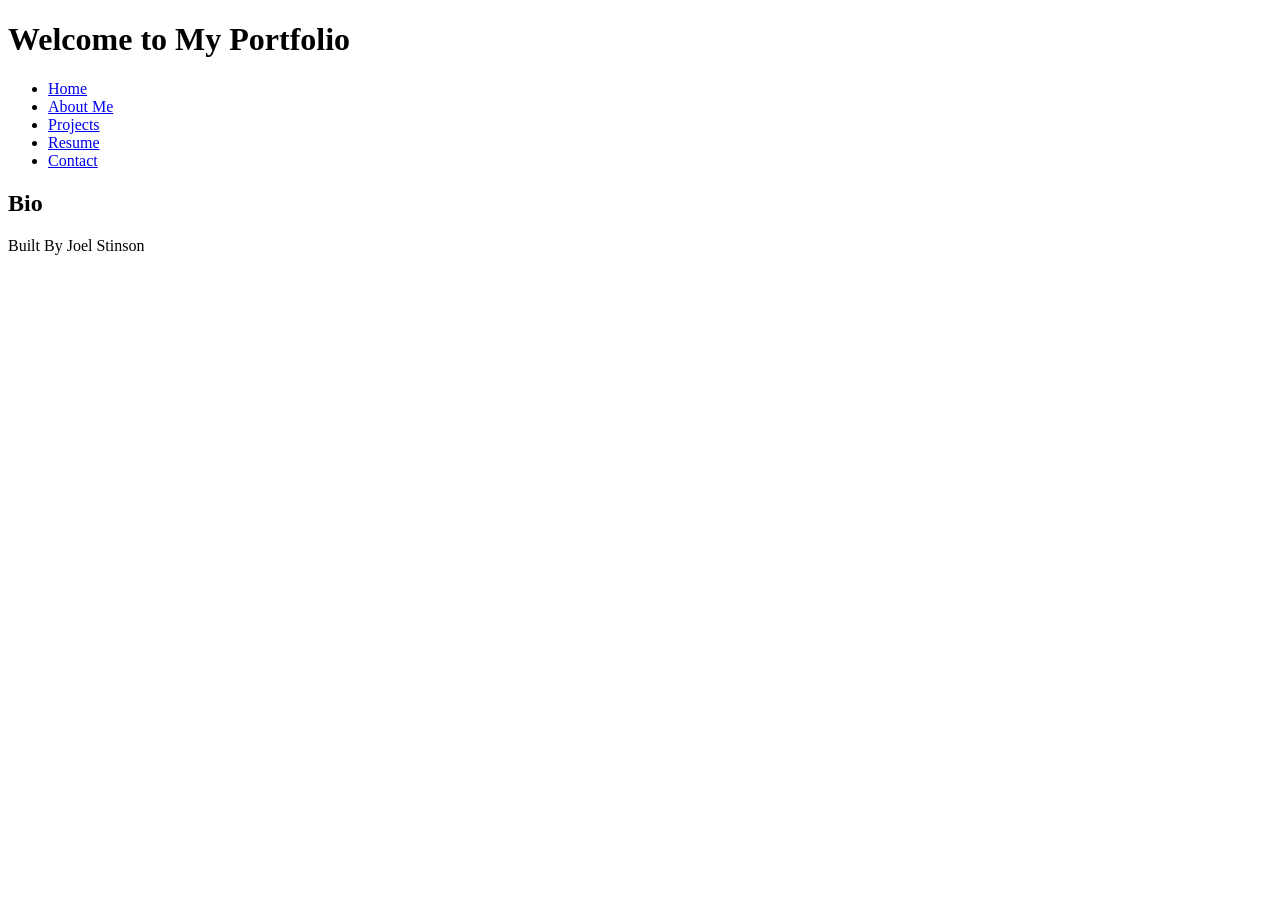
==== index.html @ f0eee45f "HTML basics" ====
<!DOCTYPE html>
<html lang="en">
<head>
    <meta charset="UTF-8">
    <meta name="viewport" content="width=device-width, initial-scale=1.0">
    <title>My First Portfolio</title>
</head>
<body>
    <header>
       <h1>Welcome to My Portfolio</h1>
    </header>
    <nav>
        <ul>
            <li><a href="index.html">Home</a></li>
            <li><a href="about.html">About Me</a></li>
            <li><a href="projects.html">Projects</a></li>
            <li><a href="resume.html">Resume</a></li>
            <li><a href="contact.html">Contact</a></li>
        </ul>
    </nav>
    <main>
        <section>
            <h2>Bio</h2>
        </section>
    </main>
    <footer>
        <p> Built By Joel Stinson</p>
    </footer>
</body>
</html>
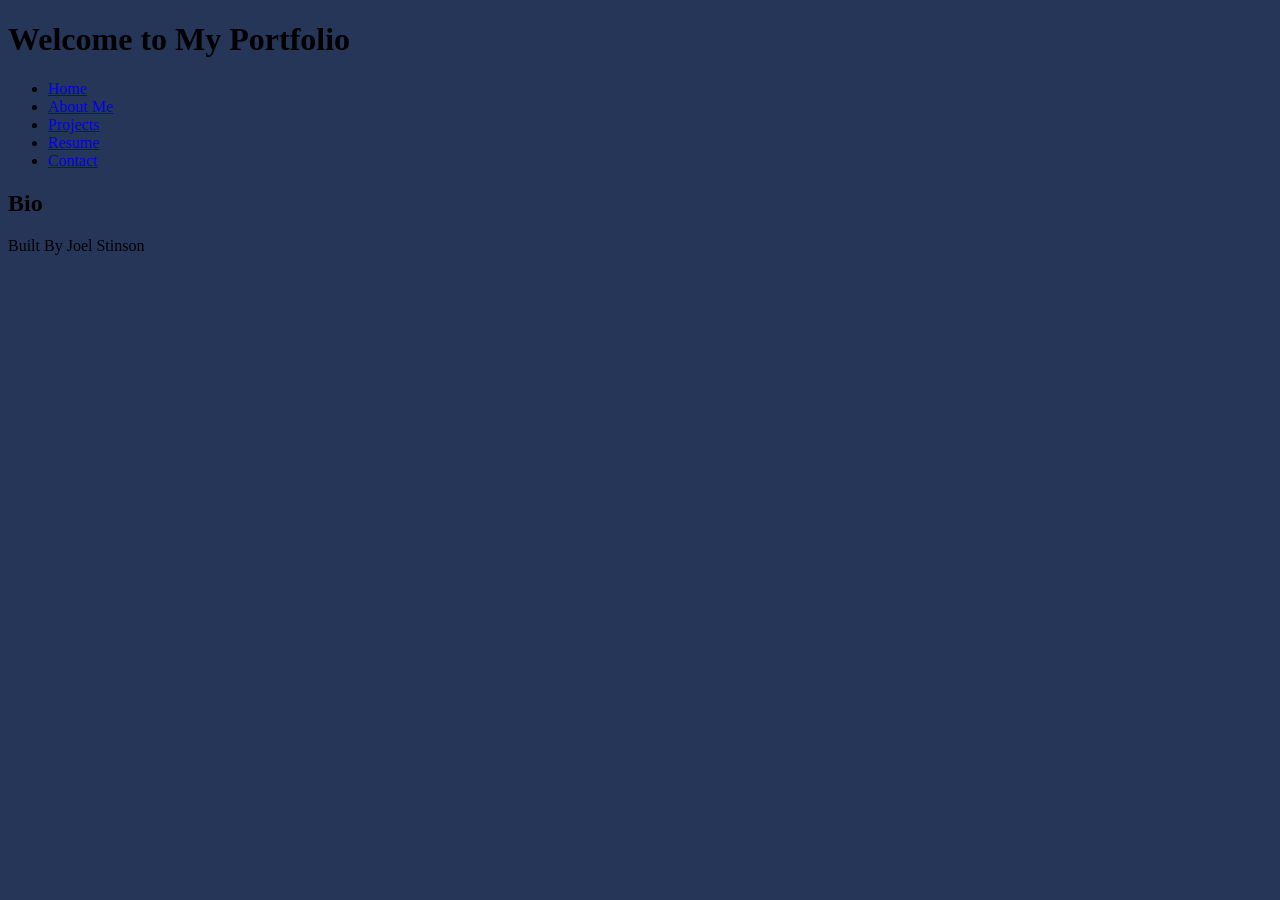
==== commit 8de300ee: "fix css link" ====
--- a/index.html
+++ b/index.html
@@ -3,6 +3,7 @@
 <head>
     <meta charset="UTF-8">
     <meta name="viewport" content="width=device-width, initial-scale=1.0">
+    <link rel="stylesheet" href="styles.css">
     <title>My First Portfolio</title>
 </head>
 <body>
--- a/styles.css
+++ b/styles.css
@@ -0,0 +1,10 @@
+/* CSS by Joel Stinson */
+/* color palette 
+dark blue= #253659
+teal= #03A696
+salmon= #F27457
+*/
+/* GLOBAL (base) MOBILE FIRST */
+body {
+    background-color: #253659;
+}
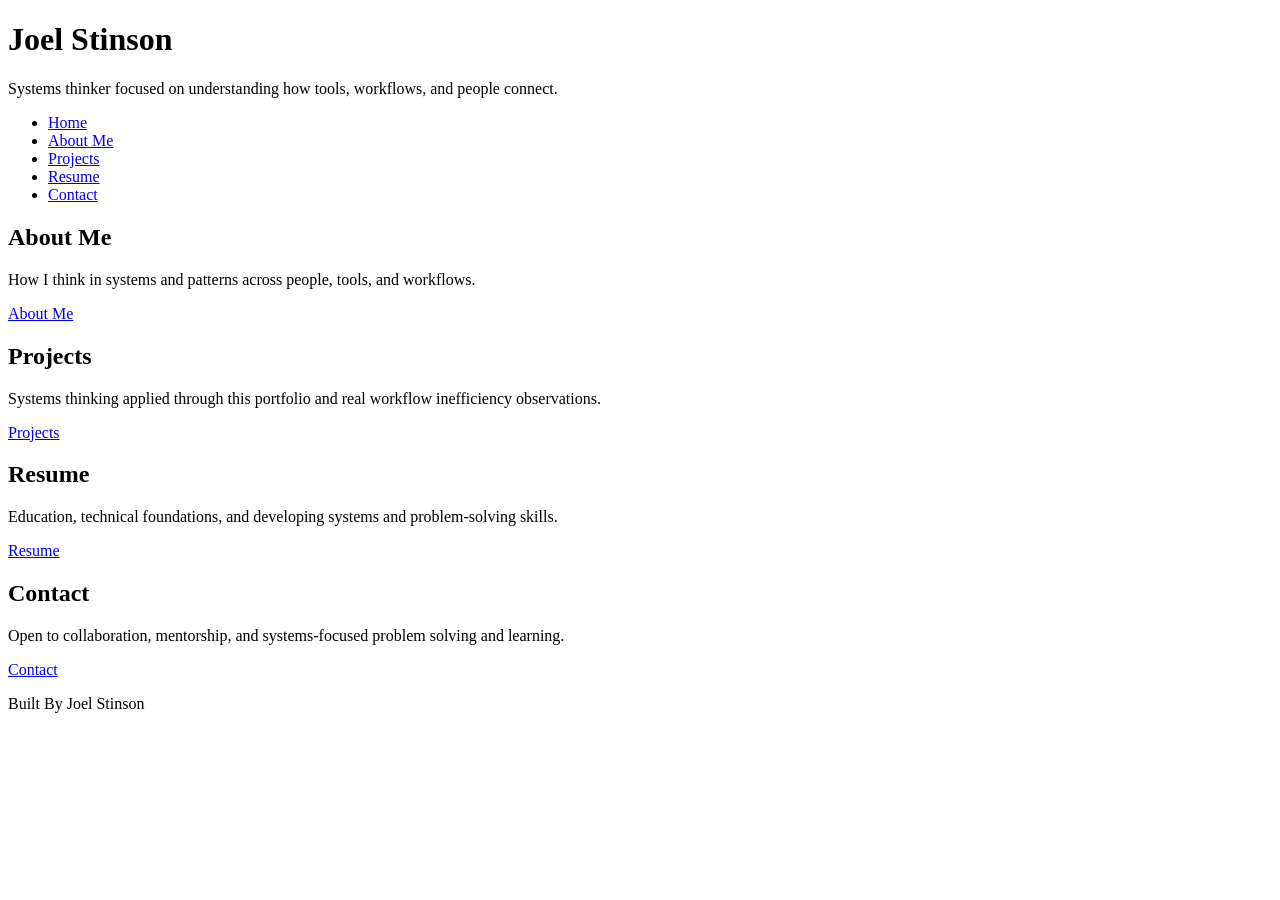
==== commit ad1c1787: "entering content" ====
--- a/index.html
+++ b/index.html
@@ -4,11 +4,12 @@
     <meta charset="UTF-8">
     <meta name="viewport" content="width=device-width, initial-scale=1.0">
     <link rel="stylesheet" href="styles.css">
-    <title>My First Portfolio</title>
+    <title>Joel Stinson | Portfolio</title>
 </head>
 <body>
     <header>
-       <h1>Welcome to My Portfolio</h1>
+       <h1>Joel Stinson</h1>
+       <p> Systems thinker focused on understanding how tools, workflows, and people connect.</p>
     </header>
     <nav>
         <ul>
@@ -21,8 +22,26 @@
     </nav>
     <main>
         <section>
-            <h2>Bio</h2>
+            <h2>About Me</h2>
+            <p> How I think in systems and patterns across people, tools, and workflows.</p>
+            <a href="about.html">About Me</a>
         </section>
+        <section>
+            <h2>Projects</h2>
+            <p> Systems thinking applied through this portfolio and real workflow inefficiency observations.</p>
+            <a href="projects.html">Projects</a>
+        </section>
+        <section>
+            <h2>Resume</h2>
+            <p> Education, technical foundations, and developing systems and problem-solving skills.</p>
+            <a href="resume.html">Resume</a> 
+        </section>
+        <section>
+            <h2>Contact</h2>
+            <p> Open to collaboration, mentorship, and systems-focused problem solving and learning.</p>
+            <a href="contact.html">Contact</a>
+        </section>
+
     </main>
     <footer>
         <p> Built By Joel Stinson</p>
--- a/styles.css
+++ b/styles.css
@@ -6,5 +6,5 @@
 */
 /* GLOBAL (base) MOBILE FIRST */
 body {
-    background-color: #253659;
+    background-color: none;
 }
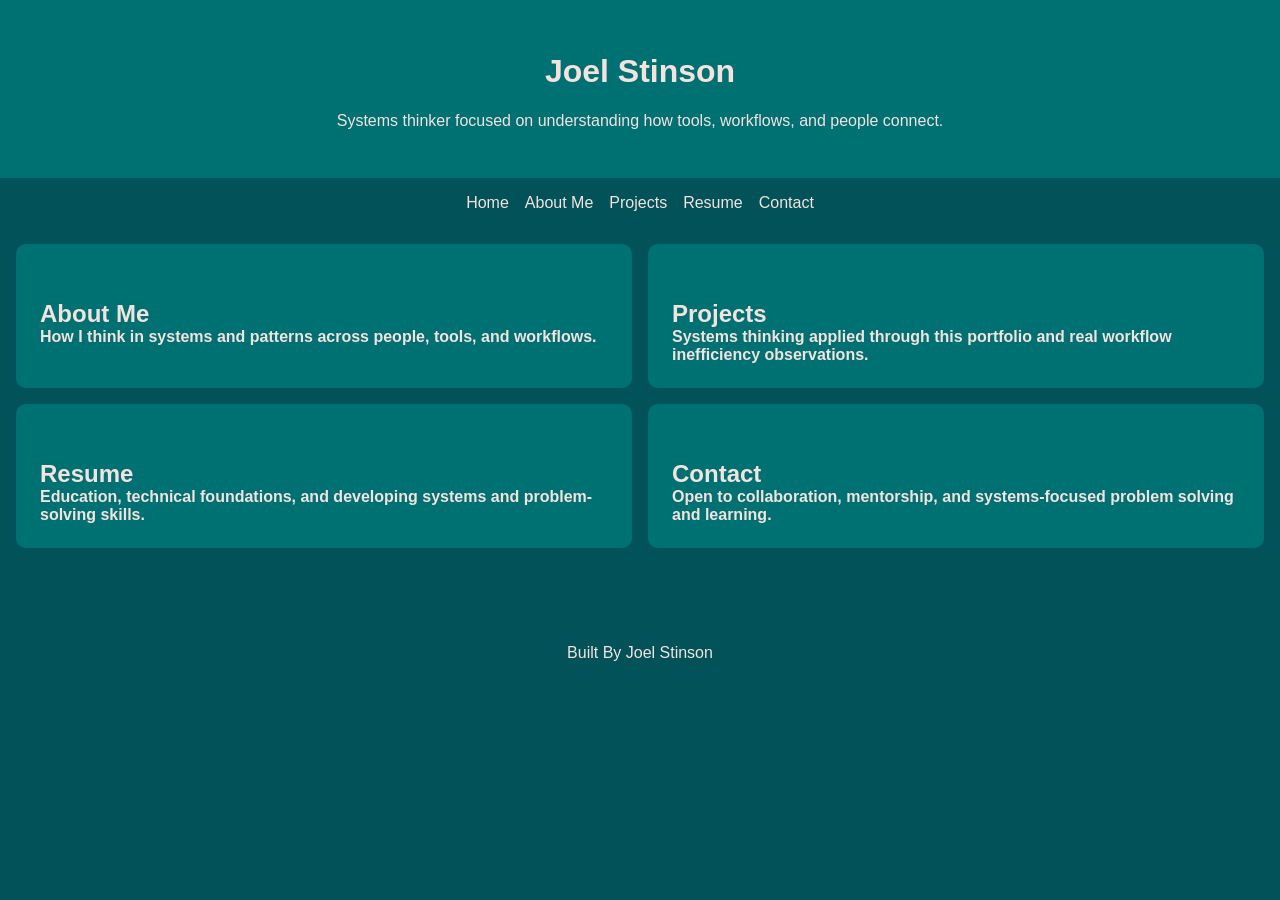
==== commit 1adcaf09: "css continue" ====
--- a/index.html
+++ b/index.html
@@ -20,26 +20,30 @@
             <li><a href="contact.html">Contact</a></li>
         </ul>
     </nav>
-    <main>
-        <section>
+    <main > 
+        <section class="card-row">
+            <a href="about.html">
             <h2>About Me</h2>
             <p> How I think in systems and patterns across people, tools, and workflows.</p>
-            <a href="about.html">About Me</a>
+            </a>
         </section>
         <section>
+            <a href="projects.html">
             <h2>Projects</h2>
             <p> Systems thinking applied through this portfolio and real workflow inefficiency observations.</p>
-            <a href="projects.html">Projects</a>
+            </a>
         </section>
         <section>
+            <a href="resume.html">
             <h2>Resume</h2>
             <p> Education, technical foundations, and developing systems and problem-solving skills.</p>
-            <a href="resume.html">Resume</a> 
+            </a> 
         </section>
         <section>
+            <a href="contact.html">
             <h2>Contact</h2>
             <p> Open to collaboration, mentorship, and systems-focused problem solving and learning.</p>
-            <a href="contact.html">Contact</a>
+            </a>
         </section>
 
     </main>
--- a/styles.css
+++ b/styles.css
@@ -1,10 +1,93 @@
 /* CSS by Joel Stinson */
 /* color palette 
-dark blue= #253659
-teal= #03A696
-salmon= #F27457
+deep teal = #025259 
+light cream = #F4E2DE
+dark orange = #D94F04
+orange = #F29325
+teal = #007172
 */
 /* GLOBAL (base) MOBILE FIRST */
 body {
-    background-color: none;
-}+    background-color: #025259;
+    color: #F4E2DE;
+    font-family: 'Arial', sans-serif;
+    margin: 0;
+}
+header  {
+    background-color: #007172;
+    text-align: center;
+    padding: 2rem;
+}
+
+nav ul {
+    list-style: none;
+   display:flex;
+   justify-content: center ;
+   gap:1rem;
+    padding:1rem;
+    margin:0;
+}
+nav a {
+    color: #F4E2DE;
+    text-decoration: none;
+}
+nav a:hover {
+    color: #F29325;
+}
+main {
+   display:grid;
+    gap:1rem;
+    padding:1rem;
+    align-items: stretch;
+}
+section {
+    background-color: #007172;
+    padding:1.5rem;
+    border-radius: 10px;
+    transition: background-color 0.2s ease;
+    display: flex;
+    flex-direction: column;
+    gap: .5rem;
+    
+}
+section h2,
+section p {
+    color: #F4E2DE;
+        margin: 0;
+}
+section a {
+    color: inherit;
+    text-decoration: none;
+    font-weight: bold;
+    margin: 1rem 0 0;
+}
+section h2 {
+    margin-bottom: 0.5rem;
+    margin: 1rem 0 0;
+}
+
+section h3 {
+    margin-top: 1rem;
+    margin-bottom: 0.5rem;
+    margin: 1rem 0 0;
+}
+section:hover {
+    background-color: #0090A0;
+}
+
+footer  {
+    text-align: center;
+    padding: 2rem;
+    margin-top: 2rem;
+}
+@media screen and (min-width:750px){
+    main {
+        grid-template-columns: repeat(2, 1fr);
+} 
+}
+
+    .card-row {
+    display: grid;
+    gap: 1rem;
+}
+    
